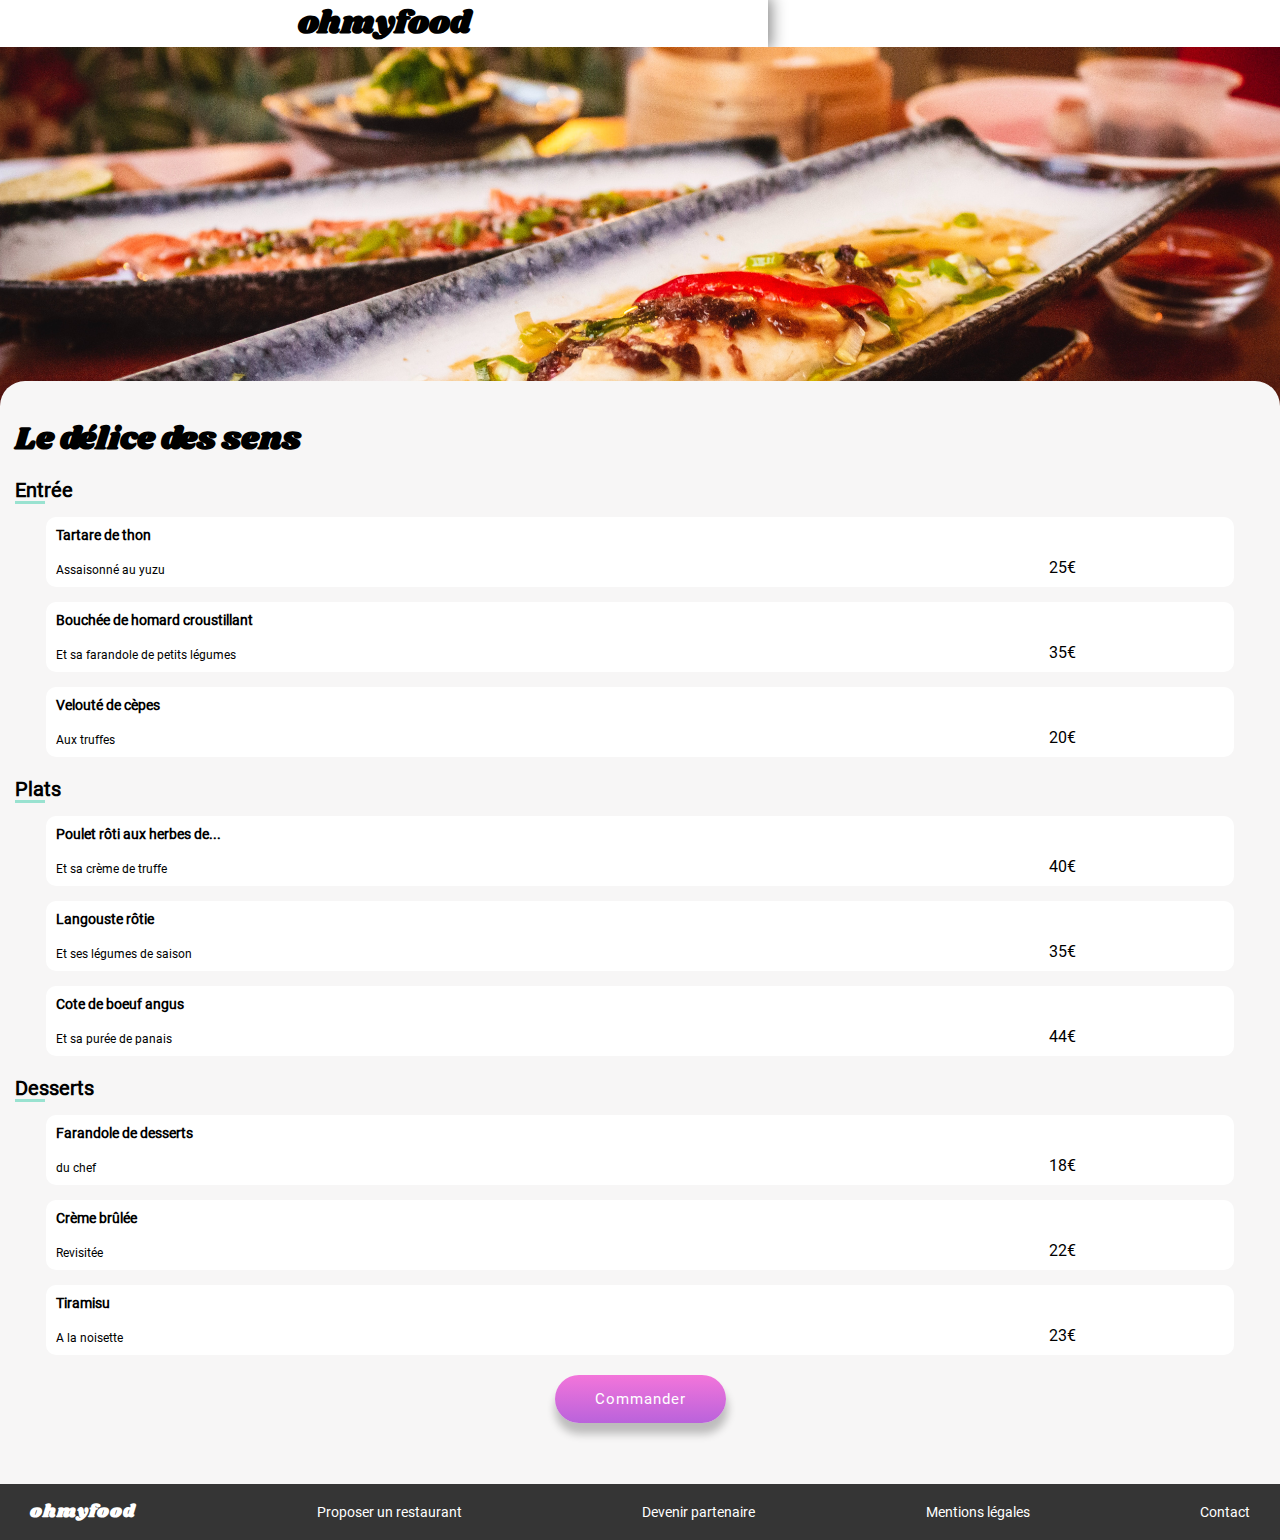
==== PagesHTML/déliceDesSens.html @ 5826d37b "addition of all menu's pages, but still no responsive, still have to do that, the animation on the i" ====
<!DOCTYPE html>
<html lang="en">

<head>
    <meta charset="UTF-8">
    <meta http-equiv="X-UA-Compatible" content="IE=edge">
    <meta name="viewport" content="width=device-width, initial-scale=1.0">
    <title>Le délice des sens</title>
    <link rel="stylesheet" href="../Public/css/style.css">
    <link rel="stylesheet" href="https://cdnjs.cloudflare.com/ajax/libs/font-awesome/6.1.1/css/all.min.css"
        integrity="sha512-KfkfwYDsLkIlwQp6LFnl8zNdLGxu9YAA1QvwINks4PhcElQSvqcyVLLD9aMhXd13uQjoXtEKNosOWaZqXgel0g=="
        crossorigin="anonymous" referrerpolicy="no-referrer" />
</head>

<body>
    <header>
        <a href="../index.html">
            <i class="fa-solid fa-arrow-left"></i>
            <i id="purple" class="fa-solid fa-arrow-left"></i>
        </a>
        <h1>ohmyfood</h1>
    </header>
    <main>
        <div id="delice" class="img-menu-container"></div>
        <section class="menu">
            <div class="menu-header">
                <h1>Le délice des sens</h1>
                <i class="fa-regular fa-heart"></i>
                <i class="fa-solid fa-heart"></i>
            </div>
            <form action="post">
                <div class="menu-starter">
                    <h2>Entrée</h2>
                    <input type="radio" name="entrée" id="entrée1">
                    <label for="entrée1">
                        <h3>Tartare de thon</h3>
                        <p>Assaisonné au yuzu</p>
                        <div class="menu-starter__check-container">
                            <i class="fa-solid fa-circle-check"></i>
                        </div>
                        <span>25€</span>
                    </label>
                    <input type="radio" name="entrée" id="entrée2">
                    <label for="entrée2">
                        <h3>Bouchée de homard croustillant</h3>
                        <p>Et sa farandole de petits légumes</p>
                        <div class="menu-starter__check-container">
                            <i class="fa-solid fa-circle-check"></i>
                        </div>
                        <span>35€</span>
                    </label>
                    <input type="radio" name="entrée" id="entrée3">
                    <label for="entrée3">
                        <h3>Velouté de cèpes</h3>
                        <p>Aux truffes</p>
                        <div class="menu-starter__check-container">
                            <i class="fa-solid fa-circle-check"></i>
                        </div>
                        <span>20€</span>
                    </label>
                </div>
                <div class="menu-dishes">
                    <h2>Plats</h2>
                    <input type="radio" name="dishes" id="dishes1">
                    <label for="dishes1">
                        <h3>Poulet rôti aux herbes de...</h3>
                        <p>Et sa crème de truffe</p>
                        <div class="menu-dishes__check-container">
                            <i class="fa-solid fa-circle-check"></i>
                        </div>
                        <span>40€</span>
                    </label>
                    <input type="radio" name="dishes" id="dishes2">
                    <label for="dishes2">
                        <h3>Langouste rôtie</h3>
                        <p>Et ses légumes de saison</p>
                        <div class="menu-dishes__check-container">
                            <i class="fa-solid fa-circle-check"></i>
                        </div>
                        <span>35€</span>
                    </label>
                    <input type="radio" name="dishes" id="dishes3">
                    <label for="dishes3">
                        <h3>Cote de boeuf angus</h3>
                        <p>Et sa purée de panais</p>
                        <div class="menu-dishes__check-container">
                            <i class="fa-solid fa-circle-check"></i>
                        </div>
                        <span>44€</span>
                    </label>
                </div>
                <div class="menu-desserts">
                    <h2>Desserts</h2>
                    <input type="radio" name="desserts" id="desserts1">
                    <label for="desserts1">
                        <h3>Farandole de desserts</h3>
                        <p>du chef</p>
                        <div class="menu-desserts__check-container">
                            <i class="fa-solid fa-circle-check"></i>
                        </div>
                        <span>18€</span>
                    </label>
                    <input type="radio" name="desserts" id="desserts2">
                    <label for="desserts2">
                        <h3>Crème brûlée</h3>
                        <p>Revisitée</p>
                        <div class="menu-desserts__check-container">
                            <i class="fa-solid fa-circle-check"></i>
                        </div>
                        <span>22€</span>
                    </label>
                    <input type="radio" name="desserts" id="desserts3">
                    <label for="desserts3">
                        <h3>Tiramisu</h3>
                        <p>A la noisette</p>
                        <div class="menu-desserts__check-container">
                            <i class="fa-solid fa-circle-check"></i>
                        </div>
                        <span>23€</span>
                    </label>
                </div>
                <button class="btn" disabled>Commander</button>
            </form>
        </section>
        <div class="fake-padding-bottom"></div>
    </main>
    <footer>
        <h4>ohmyfood</h4>
        <a href="#" class="footer-link">
            <i class="fa-solid fa-utensils"></i>
            <p>Proposer un restaurant</p>
        </a>
        <a href="#" class="footer-link">
            <i class="fa-solid fa-handshake-angle"></i>
            <p>Devenir partenaire</p>
        </a>
        <a href="#">Mentions légales</a>
        <a href="#">Contact</a>
    </footer>
</body>

</html>
---- Public/css/style.css ----
@font-face {
  font-family: "fonts-header";
  src: url(../../assets/fonts/Shrikhand-Regular.ttf);
}
@font-face {
  font-family: "main-fonts";
  src: url(../../assets/fonts/Roboto-Regular.ttf);
}
/*COLORS*/
/**********************Text Colors*************************/
/*******************Background Shades**********************/
/*******************Graphic Identity***********************/
/*TOOLS*/
/***********************Gradients**************************/
/***********************Shadows****************************/
* {
  margin: 0;
  padding: 0;
  box-sizing: border-box;
  font-family: "main-fonts";
  text-align: center;
}
*::selection {
  background-color: #9356dc;
  color: white;
}

h1 {
  font-family: "fonts-header";
}

i {
  color: rgb(53, 53, 53);
  transition: 0.3s;
}

a {
  text-decoration: none;
  color: black;
}

img {
  width: 100%;
  height: 100%;
  object-fit: cover;
}

/*COLORS*/
/**********************Text Colors*************************/
/*******************Background Shades**********************/
/*******************Graphic Identity***********************/
/*TOOLS*/
/***********************Gradients**************************/
/***********************Shadows****************************/
@keyframes btnHoverEffect {
  0%, 5% {
    transform: translateY(0);
    box-shadow: 1px 10px 9px 1px rgba(0, 0, 0, 0.24);
    -webkit-box-shadow: 1px 10px 9px 1px rgba(0, 0, 0, 0.24);
    -moz-box-shadow: 1px 10px 9px 1px rgba(0, 0, 0, 0.24);
  }
  100% {
    transform: translateY(-5%) scaleX(1.05);
    box-shadow: 0px 15px 15px 1px rgba(0, 0, 0, 0.2);
    -webkit-box-shadow: 0px 15px 15px 1px rgba(0, 0, 0, 0.2);
    -moz-box-shadow: 0px 15px 15px 1px rgba(0, 0, 0, 0.2);
  }
}
@keyframes btnActiveEffect {
  0% {
    transform: rotate(0);
  }
  10% {
    transform: rotate(15deg);
  }
  100% {
    transform: translate(-20px, -50px) rotate(110deg);
  }
}
@keyframes btnActiveScale {
  0% {
    transform: scaleX(1);
  }
  25% {
    transform: scaleX(0.85);
  }
  75% {
    transform: scaleX(1.15);
  }
  100% {
    transform: scaleX(1.1);
  }
}
/*COLORS*/
/**********************Text Colors*************************/
/*******************Background Shades**********************/
/*******************Graphic Identity***********************/
/*TOOLS*/
/***********************Gradients**************************/
/***********************Shadows****************************/
.btn {
  position: relative;
  overflow: hidden;
  padding: 20px;
  border-radius: 65px;
  border: none;
  color: white;
  background: transparent;
  font-size: 15px;
  letter-spacing: 1px;
  box-shadow: 1px 10px 9px 1px rgba(0, 0, 0, 0.24);
  -webkit-box-shadow: 1px 10px 9px 1px rgba(0, 0, 0, 0.24);
  -moz-box-shadow: 1px 10px 9px 1px rgba(0, 0, 0, 0.24);
  z-index: 3;
}
.btn::after {
  content: "";
  position: absolute;
  height: 600px;
  width: 700px;
  background: rgb(227, 56, 134);
  background: linear-gradient(0deg, rgb(227, 56, 134) 12%, rgb(147, 86, 220) 60%, rgb(255, 121, 218) 75%);
  top: -160px;
  z-index: -1;
  left: -50px;
}
@media screen and (max-width: 1024px) {
  .btn::after {
    height: 300px;
    width: 300px;
    top: -70px;
  }
}
.btn:not(:active):hover {
  animation: btnHoverEffect 0.5s infinite cubic-bezier(1, 0.14, 0.43, 0.83) alternate;
}
.btn:active {
  animation: btnActiveScale 0.6s ease-in-out forwards;
}
.btn:active::after {
  animation: btnActiveEffect 0.5s ease-in-out forwards;
}

.restaurants {
  padding: 10px;
  background-color: #f7f6f6;
  z-index: 1;
  box-shadow: -2px 1px 6px 0px rgba(0, 0, 0, 0.49);
  -webkit-box-shadow: -2px 1px 6px 0px rgba(0, 0, 0, 0.49);
  -moz-box-shadow: -2px 1px 6px 0px rgba(0, 0, 0, 0.49);
}
@media screen and (min-width: 1024px) {
  .restaurants {
    padding: 10px 10px;
    height: 60vh;
  }
}
.restaurants h2 {
  text-align: left;
  margin-bottom: 15px;
}
@media screen and (min-width: 1024px) {
  .restaurants__cards-display {
    display: flex;
    flex-direction: row;
    justify-content: space-between;
  }
}
@media screen and (max-width: 1024px) {
  .restaurants__cards-display {
    display: flex;
    flex-direction: row;
    flex-wrap: wrap;
    justify-content: space-around;
    margin: 20px 0;
  }
}
@media screen and (max-width: 768px) {
  .restaurants__cards-display {
    display: flex;
    flex-direction: column;
    align-items: center;
    margin: 20px 0;
    flex-wrap: nowrap;
  }
}
.restaurants__card {
  background-color: white;
  border-radius: 15px;
  margin-bottom: 25px;
  transition: 0.3s ease-in-out;
}
@media screen and (min-width: 1024px) {
  .restaurants__card {
    display: block;
    position: relative;
    height: 45vh;
    width: 22%;
  }
}
@media screen and (max-width: 1024px) {
  .restaurants__card {
    width: 45%;
    height: 200px;
  }
}
@media screen and (max-width: 768px) {
  .restaurants__card {
    width: 90%;
    display: flex;
    flex-direction: column;
    align-items: center;
  }
}
.restaurants__card:hover {
  transform: scale(1.1);
}
.restaurants__card__img-container {
  position: relative;
  width: 100%;
  height: 70%;
}
.restaurants__card__img-container p {
  position: absolute;
  right: 10px;
  top: 10px;
  padding: 5px 10px;
  border-radius: 3px;
  font-size: 12px;
  font-weight: 600;
  background-color: #99e2d0;
  color: #278870;
}
.restaurants__card__img-container img {
  border-radius: 15px 15px 0 0;
}
.restaurants__card__grid-container {
  width: 100%;
  height: 20%;
  padding-left: 5%;
  display: grid;
  grid-template-columns: 70% 30%;
  grid-template-rows: 1fr 1fr;
  grid-template-areas: "sh hc" "sp hc";
}
.restaurants__card__grid-container h3 {
  grid-area: sh;
  text-align: left;
  font-size: 17px;
  font-weight: 900;
  margin: 10px 0 5px;
}
.restaurants__card__grid-container p {
  grid-area: sp;
  text-align: left;
  font-size: 12px;
}
.restaurants__card__grid-container--heart-animation {
  grid-area: hc;
  position: relative;
  display: flex;
  justify-content: center;
  align-items: center;
}
.restaurants__card__grid-container--heart-animation i:first-child {
  position: absolute;
  font-size: 30px;
}
.restaurants__card__grid-container--heart-animation i:last-child {
  position: absolute;
  font-size: 30px;
  color: #9356dc;
  opacity: 0;
  transform-origin: bottom;
}
.restaurants__card__grid-container--heart-animation i:last-child:hover {
  opacity: 1;
}

.fake-padding-bottom {
  height: 26px;
  width: 100%;
  position: absolute;
  background-color: #f7f6f6;
  transform: translateY(-26px);
}

footer {
  width: 100%;
  display: flex;
  padding: 20px;
  background-color: rgb(53, 53, 53);
}
@media screen and (min-width: 1024px) {
  footer {
    justify-content: space-between;
    align-items: center;
    padding: 10px 30px;
  }
}
@media screen and (max-width: 1024px) {
  footer {
    flex-direction: column;
    align-items: start;
    gap: 10px;
    height: 130px;
    position: relative;
  }
}
@media screen and (max-width: 678px) {
  footer {
    gap: 5px;
    height: unset;
    position: relative;
  }
}
footer a {
  color: white;
  font-size: 14px;
  position: relative;
  transition: 0.4s ease-in-out;
}
footer a:nth-child(3) i {
  font-size: 9px;
}
@media screen and (min-width: 768px) and (max-width: 1024px) {
  footer a:nth-child(4) {
    position: absolute;
    bottom: 46px;
    left: 50%;
  }
  footer a:nth-child(5) {
    position: absolute;
    bottom: 20px;
    left: 50%;
  }
}
@media screen and (min-width: 1024px) {
  footer a:hover {
    transform: translateX(-15px);
  }
}
@media screen and (max-width: 1024px) {
  footer a:hover {
    transform: translateX(15px);
  }
}
footer a:hover::before {
  opacity: 1;
}
footer a:hover::after {
  transform: scaleX(1);
}
footer a::before {
  content: "";
  position: absolute;
  width: 10px;
  height: 10px;
  border-radius: 10px;
  background-color: white;
  left: -15px;
  top: 2.5px;
  opacity: 0;
  transform-origin: bottom;
  transition: 0.4s ease-in-out;
}
footer a::after {
  content: "";
  position: absolute;
  height: 2px;
  background-color: white;
  width: 100%;
  bottom: 0px;
  left: 0;
  transform: scaleX(0);
  transform-origin: left;
  transition: 0.4s ease-in-out;
}
@media screen and (max-width: 1024px) {
  footer a::after {
    bottom: -1px;
  }
}
footer i {
  color: white;
  font-size: 12px;
  transform: translateY(2px);
  margin-right: 10px;
}
footer p {
  font-size: 14px;
  white-space: nowrap;
}

h4 {
  font-family: "fonts-header";
  color: white;
  margin: 5px 0;
  font-size: 18px;
  letter-spacing: 1px;
}

.footer-link {
  display: flex;
}

header {
  box-shadow: 0px 0px 15px 3px rgba(0, 0, 0, 0.49);
  -webkit-box-shadow: 0px 0px 15px 3px rgba(0, 0, 0, 0.49);
  -moz-box-shadow: 0px 0px 15px 3px rgba(0, 0, 0, 0.49);
  width: 60%;
  top: 0;
  left: 0;
}
@media screen and (min-width: 1024px) {
  header i {
    top: 25px;
  }
}
@media screen and (max-width: 1024px) {
  header {
    width: 100%;
  }
}
@media screen and (max-width: 768px) {
  header {
    padding-top: 20px;
  }
}
header i {
  position: absolute;
  top: 35px;
  left: 15px;
  font-size: 20px;
}
@media screen and (min-width: 1024px) {
  header i {
    top: 18px;
  }
}
header i:nth-child(1):hover {
  opacity: 0;
}
header i:nth-child(1):hover + #purple {
  opacity: 1;
}

#purple {
  color: #9356dc;
  opacity: 0;
  z-index: -1;
}

.restaurants-search {
  width: 100%;
  display: flex;
  flex-direction: column;
  align-items: center;
}
.restaurants-search__location-info {
  display: flex;
  background-color: #edecec;
  color: rgb(53, 53, 53);
  font-size: 15px;
  font-weight: 700;
  padding: 20px;
  justify-content: center;
  z-index: -3;
}
@media screen and (min-width: 1024px) {
  .restaurants-search__location-info {
    width: 40%;
    position: absolute;
    top: 0;
    right: 0;
  }
}
@media screen and (max-width: 1024px) {
  .restaurants-search__location-info {
    width: 100%;
  }
}
.restaurants-search__location-info i {
  font-size: 15px;
  margin-right: 18px;
}
.restaurants-search__button-bloc {
  background-color: #f7f6f6;
  width: 100%;
  padding: 10px 20px;
  box-shadow: -2px 1px 6px 0px rgba(0, 0, 0, 0.49);
  -webkit-box-shadow: -2px 1px 6px 0px rgba(0, 0, 0, 0.49);
  -moz-box-shadow: -2px 1px 6px 0px rgba(0, 0, 0, 0.49);
  z-index: 1;
  display: grid;
  grid-template-columns: 75% 25%;
  grid-template-rows: 1fr 1fr;
  grid-template-areas: "hdr btn" "txt btn";
}
@media screen and (max-width: 1024px) {
  .restaurants-search__button-bloc {
    padding: 20px;
    gap: 20px;
    padding-bottom: 55px;
    display: flex;
    flex-direction: column;
    align-items: center;
  }
}
@media screen and (min-width: 1024px) {
  .restaurants-search__button-bloc {
    height: 110px;
    padding: 30px 25px;
  }
  .restaurants-search__button-bloc p:nth-child(2) {
    grid-area: txt;
    position: absolute;
    left: 15px;
    transform: translateY(40px);
  }
}
.restaurants-search strong {
  font-size: 24px;
  font-weight: 900;
}
@media screen and (min-width: 1024px) {
  .restaurants-search strong {
    grid-area: hdr;
    position: absolute;
    left: 15px;
  }
}
.restaurants-search button {
  grid-area: btn;
}

.explanations {
  padding: 40px 30px;
}
@media screen and (min-width: 768px) {
  .explanations {
    padding: 10px 30px 20px;
    display: grid;
    grid-template-columns: 1fr 1fr 1fr;
    grid-template-rows: 1fr 1fr;
    grid-template-areas: "hdr hdr hdr" "bt1 bt2 bt3";
    gap: 0 40px;
  }
}
@media screen and (max-width: 768px) {
  .explanations {
    display: flex;
    flex-direction: column;
    align-items: center;
    gap: 20px;
    padding: 50px 20px;
  }
}
@media screen and (min-width: 768px) {
  .explanations h2 {
    grid-area: hdr;
  }
}
@media screen and (max-width: 768px) {
  .explanations h2 {
    align-self: start;
  }
}
.explanations__step {
  display: flex;
  padding: 20px;
  background-color: #f7f6f6;
  border-radius: 45px;
  box-shadow: 1px 10px 9px 1px rgba(0, 0, 0, 0.24);
  transition: 0.3s;
}
@media screen and (min-width: 768px) {
  .explanations__step:nth-child(2) {
    grid-area: bt1;
  }
  .explanations__step:nth-child(3) {
    grid-area: bt2;
  }
  .explanations__step:nth-child(4) {
    grid-area: bt3;
  }
}
@media screen and (max-width: 768px) {
  .explanations__step {
    width: 75%;
    justify-content: center;
  }
}
.explanations__step:hover {
  background-color: #f5edff;
}
.explanations__step-number {
  position: absolute;
  width: 20px;
  height: 20px;
  border-radius: 100%;
  background-color: #9356dc;
  color: white;
}
@media screen and (min-width: 768px) {
  .explanations__step-number {
    transform: translateX(-30px);
  }
}
@media screen and (max-width: 768px) {
  .explanations__step-number {
    left: 13.5%;
  }
}
.explanations__step i {
  margin-right: 10px;
  font-size: 15px;
}
.explanations__step:hover i {
  color: #9356dc;
}

.img-menu-container {
  width: 100%;
  min-height: 40vh;
}

#paletteGout {
  background: url("../../assets/images/jay-wennington-N_Y88TWmGwA-unsplash.jpg") center/cover;
}

#noteEnchantee {
  background: url("../../assets/images/stil-u2Lp8tXIcjw-unsplash.jpg") center/cover;
}

#francaise {
  background: url("../../assets/images/toa-heftiba-DQKerTsQwi0-unsplash.jpg") center/cover;
}

#delice {
  background: url("../../assets/images/louis-hansel-shotsoflouis-qNBGVyOCY8Q-unsplash.jpg") center/cover;
}

.menu {
  background-color: #f7f6f6;
  padding: 35px 15px;
  border-radius: 25px 25px 0 0;
  position: relative;
  top: -26px;
}
.menu-header {
  position: relative;
  display: flex;
  margin-bottom: 15px;
}
.menu-header i {
  font-size: 22px;
  position: absolute;
  right: 15px;
  transform: translateY(5px);
}
.menu-header i:nth-child(2) {
  z-index: 2;
}
.menu-header i:nth-child(2):hover {
  opacity: 0;
}
.menu-header i:nth-child(2):hover + i {
  opacity: 1;
}
.menu-header i:nth-child(3) {
  color: #9356dc;
  opacity: 0;
}
.menu h2 {
  align-self: flex-start;
  font-size: 20px;
  position: relative;
}
.menu h2::after {
  content: "";
  width: 30px;
  height: 3px;
  background-color: #99e2d0;
  position: absolute;
  bottom: -2px;
  left: 0;
}
.menu input[type=radio] {
  display: none;
}
.menu input[type=radio]:checked + label span {
  transform: translateX(-70px);
}
.menu input[type=radio]:checked + label .menu-starter__check-container,
.menu input[type=radio]:checked + label .menu-dishes__check-container,
.menu input[type=radio]:checked + label .menu-desserts__check-container {
  transform: scaleX(1);
  opacity: 1;
}
.menu input[type=radio]:checked + label .menu-starter__check-container i,
.menu input[type=radio]:checked + label .menu-dishes__check-container i,
.menu input[type=radio]:checked + label .menu-desserts__check-container i {
  transform: rotate(-720deg);
}
.menu label {
  cursor: pointer;
  position: relative;
  height: 70px;
  width: 95%;
  background-color: white;
  padding: 10px;
  border-radius: 10px;
  display: grid;
  grid-template-columns: 85% 15%;
  grid-template-rows: 1fr 1fr;
  grid-template-areas: "hdr prc" "txt prc";
}
.menu label:hover span {
  transform: translateX(-70px);
}
.menu label:hover .menu-starter__check-container,
.menu label:hover .menu-dishes__check-container,
.menu label:hover .menu-desserts__check-container {
  transform: scaleX(1);
  opacity: 1;
}
.menu label:hover .menu-starter__check-container i,
.menu label:hover .menu-dishes__check-container i,
.menu label:hover .menu-desserts__check-container i {
  transform: rotate(-360deg);
}
.menu label h3 {
  text-align: left;
  font-size: 14px;
  grid-area: hdr;
}
.menu label p {
  text-align: left;
  font-size: 12px;
  grid-area: txt;
  position: absolute;
  bottom: 0;
}
.menu label i {
  font-size: 30px;
  color: white;
  padding: 20px;
}
.menu label span {
  grid-area: prc;
  position: absolute;
  bottom: 0;
  transition: 0.3s ease-in-out;
}
.menu-starter {
  display: flex;
  flex-direction: column;
  align-items: center;
  gap: 15px;
  margin-bottom: 20px;
}
.menu-starter__check-container {
  position: absolute;
  right: 0;
  height: 70px;
  width: 70px;
  border-radius: 0 10px 10px 0;
  background-color: #99e2d0;
  transform: scaleX(0);
  transform-origin: right;
  transition: 0.4s ease-in-out;
}
.menu-dishes {
  display: flex;
  flex-direction: column;
  align-items: center;
  gap: 15px;
  margin-bottom: 20px;
}
.menu-dishes__check-container {
  position: absolute;
  right: 0;
  height: 70px;
  width: 70px;
  border-radius: 0 10px 10px 0;
  background-color: #99e2d0;
  transform: scaleX(0);
  transform-origin: right;
  transition: 0.4s ease-in-out;
}
.menu-desserts {
  display: flex;
  flex-direction: column;
  align-items: center;
  gap: 15px;
  margin-bottom: 20px;
}
.menu-desserts__check-container {
  position: absolute;
  right: 0;
  height: 70px;
  width: 70px;
  border-radius: 0 10px 10px 0;
  background-color: #99e2d0;
  transform: scaleX(0);
  transform-origin: right;
  transition: 0.4s ease-in-out;
}
.menu button {
  padding: 15px 40px;
}

/*# sourceMappingURL=style.css.map */
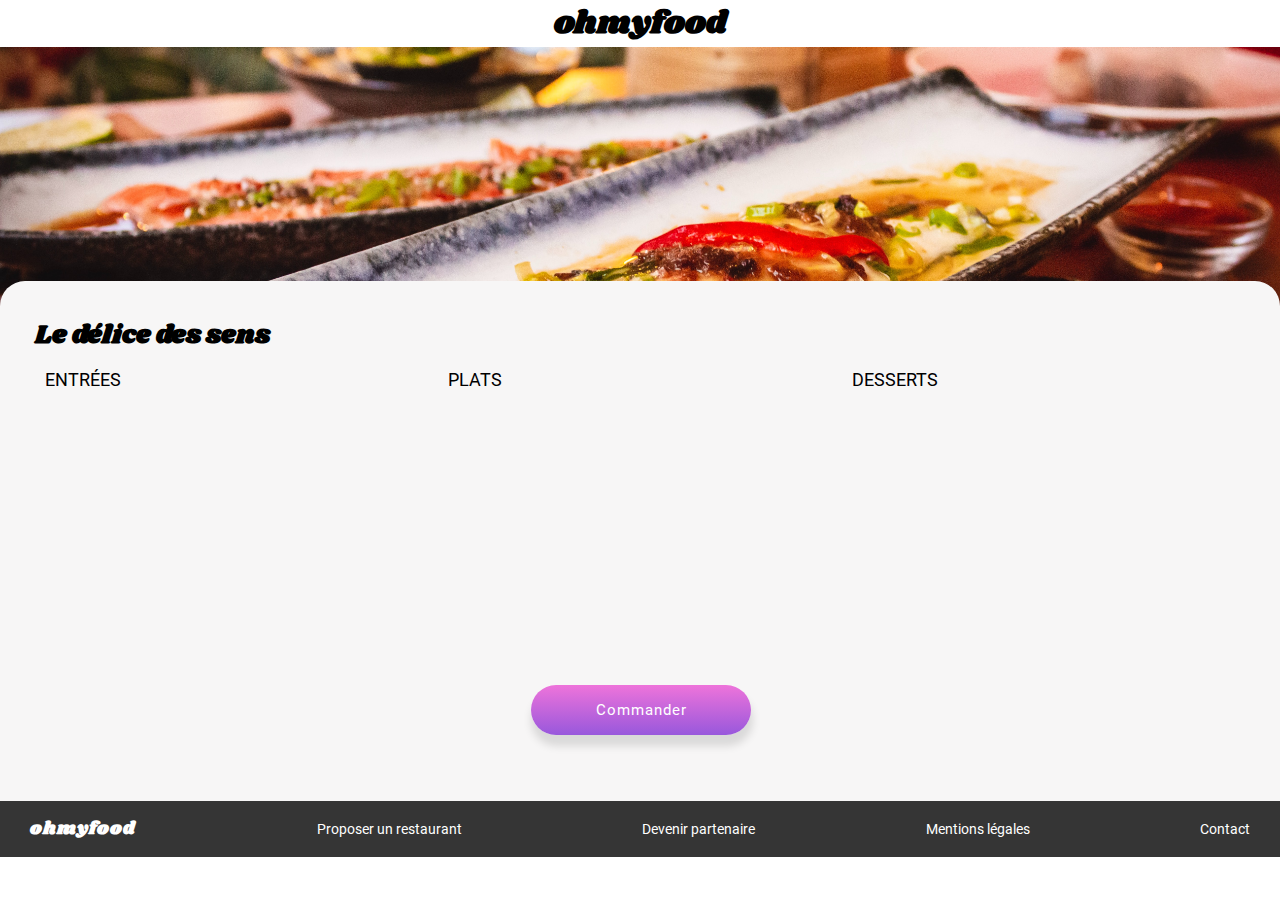
==== commit 0f25354e: "improved the desktop version but still not trully convincing, addition of a second animation and fix" ====
--- a/PagesHTML/déliceDesSens.html
+++ b/PagesHTML/déliceDesSens.html
@@ -30,94 +30,94 @@
             </div>
             <form action="post">
                 <div class="menu-starter">
-                    <h2>Entrée</h2>
+                    <h2>Entrées</h2>
                     <input type="radio" name="entrée" id="entrée1">
-                    <label for="entrée1">
-                        <h3>Tartare de thon</h3>
+                    <div>
+                        <label for="entrée1">Tartare de thon</label>
                         <p>Assaisonné au yuzu</p>
                         <div class="menu-starter__check-container">
                             <i class="fa-solid fa-circle-check"></i>
                         </div>
                         <span>25€</span>
-                    </label>
+                    </div>
                     <input type="radio" name="entrée" id="entrée2">
-                    <label for="entrée2">
-                        <h3>Bouchée de homard croustillant</h3>
+                    <div>
+                        <label for="entrée2">Bouchée de homard croustillant</label>
                         <p>Et sa farandole de petits légumes</p>
                         <div class="menu-starter__check-container">
                             <i class="fa-solid fa-circle-check"></i>
                         </div>
                         <span>35€</span>
-                    </label>
+                    </div>
                     <input type="radio" name="entrée" id="entrée3">
-                    <label for="entrée3">
-                        <h3>Velouté de cèpes</h3>
+                    <div>
+                        <label for="entrée3">Velouté de cèpes</label>
                         <p>Aux truffes</p>
                         <div class="menu-starter__check-container">
                             <i class="fa-solid fa-circle-check"></i>
                         </div>
                         <span>20€</span>
-                    </label>
+                    </div>
                 </div>
                 <div class="menu-dishes">
                     <h2>Plats</h2>
                     <input type="radio" name="dishes" id="dishes1">
-                    <label for="dishes1">
-                        <h3>Poulet rôti aux herbes de...</h3>
+                    <div>
+                        <label for="dishes1">Poulet rôti aux herbes de...</label>
                         <p>Et sa crème de truffe</p>
                         <div class="menu-dishes__check-container">
                             <i class="fa-solid fa-circle-check"></i>
                         </div>
                         <span>40€</span>
-                    </label>
+                    </div>
                     <input type="radio" name="dishes" id="dishes2">
-                    <label for="dishes2">
-                        <h3>Langouste rôtie</h3>
+                    <div>
+                        <label for="dishes2">Langouste rôtie</label>
                         <p>Et ses légumes de saison</p>
                         <div class="menu-dishes__check-container">
                             <i class="fa-solid fa-circle-check"></i>
                         </div>
                         <span>35€</span>
-                    </label>
+                    </div>
                     <input type="radio" name="dishes" id="dishes3">
-                    <label for="dishes3">
-                        <h3>Cote de boeuf angus</h3>
+                    <div>
+                        <label for="dishes3">Cote de boeuf angus</label>
                         <p>Et sa purée de panais</p>
                         <div class="menu-dishes__check-container">
                             <i class="fa-solid fa-circle-check"></i>
                         </div>
                         <span>44€</span>
-                    </label>
+                    </div>
                 </div>
                 <div class="menu-desserts">
                     <h2>Desserts</h2>
                     <input type="radio" name="desserts" id="desserts1">
-                    <label for="desserts1">
-                        <h3>Farandole de desserts</h3>
+                    <div>
+                        <label for="desserts1">Farandole de desserts</label>
                         <p>du chef</p>
                         <div class="menu-desserts__check-container">
                             <i class="fa-solid fa-circle-check"></i>
                         </div>
                         <span>18€</span>
-                    </label>
+                    </div>
                     <input type="radio" name="desserts" id="desserts2">
-                    <label for="desserts2">
-                        <h3>Crème brûlée</h3>
+                    <div>
+                        <label for="desserts2">Crème brûlée</label>
                         <p>Revisitée</p>
                         <div class="menu-desserts__check-container">
                             <i class="fa-solid fa-circle-check"></i>
                         </div>
                         <span>22€</span>
-                    </label>
+                    </div>
                     <input type="radio" name="desserts" id="desserts3">
-                    <label for="desserts3">
-                        <h3>Tiramisu</h3>
+                    <div>
+                        <label for="desserts3">Tiramisu</label>
                         <p>A la noisette</p>
                         <div class="menu-desserts__check-container">
                             <i class="fa-solid fa-circle-check"></i>
                         </div>
                         <span>23€</span>
-                    </label>
+                    </div>
                 </div>
                 <button class="btn" disabled>Commander</button>
             </form>
--- a/Public/css/style.css
+++ b/Public/css/style.css
@@ -13,6 +13,7 @@
 /*TOOLS*/
 /***********************Gradients**************************/
 /***********************Shadows****************************/
+/************************Tools*****************************/
 * {
   margin: 0;
   padding: 0;
@@ -52,15 +53,16 @@
 /*TOOLS*/
 /***********************Gradients**************************/
 /***********************Shadows****************************/
+/************************Tools*****************************/
 @keyframes btnHoverEffect {
-  0%, 5% {
+  0%, 8% {
     transform: translateY(0);
-    box-shadow: 1px 10px 9px 1px rgba(0, 0, 0, 0.24);
-    -webkit-box-shadow: 1px 10px 9px 1px rgba(0, 0, 0, 0.24);
-    -moz-box-shadow: 1px 10px 9px 1px rgba(0, 0, 0, 0.24);
+    box-shadow: 1px 10px 9px 1px rgba(0, 0, 0, 0.12);
+    -webkit-box-shadow: 1px 10px 9px 1px rgba(0, 0, 0, 0.12);
+    -moz-box-shadow: 1px 10px 9px 1px rgba(0, 0, 0, 0.12);
   }
   100% {
-    transform: translateY(-5%) scaleX(1.05);
+    transform: translateY(-8%) scaleX(1.05);
     box-shadow: 0px 15px 15px 1px rgba(0, 0, 0, 0.2);
     -webkit-box-shadow: 0px 15px 15px 1px rgba(0, 0, 0, 0.2);
     -moz-box-shadow: 0px 15px 15px 1px rgba(0, 0, 0, 0.2);
@@ -70,9 +72,6 @@
   0% {
     transform: rotate(0);
   }
-  10% {
-    transform: rotate(15deg);
-  }
   100% {
     transform: translate(-20px, -50px) rotate(110deg);
   }
@@ -81,7 +80,7 @@
   0% {
     transform: scaleX(1);
   }
-  25% {
+  15% {
     transform: scaleX(0.85);
   }
   75% {
@@ -89,6 +88,100 @@
   }
   100% {
     transform: scaleX(1.1);
+  }
+}
+@keyframes mealsAppear {
+  from {
+    transform: translateY(30%);
+    opacity: 0;
+  }
+  to {
+    transform: translateY(0);
+    opacity: 1;
+  }
+}
+@keyframes mealsAppear-desktop {
+  from {
+    transform: translateY(-30%);
+    opacity: 0;
+  }
+  to {
+    transform: translateY(0);
+    opacity: 1;
+  }
+}
+@keyframes titleAfterAnimation {
+  from {
+    transform: scaleX(0) translateX(45px);
+    opacity: 0;
+  }
+  to {
+    transform: scaleX(1) translateX(0);
+    opacity: 1;
+  }
+}
+/***************Loading Animation*****************/
+@keyframes wineLoading {
+  0% {
+    transform: translate(0, 85%);
+  }
+  100% {
+    transform: translate(-2250px, -13%);
+  }
+}
+@keyframes lettersAnimation {
+  0% {
+    opacity: 1;
+  }
+  90% {
+    opacity: 0.1;
+  }
+  100% {
+    opacity: 1;
+  }
+}
+@keyframes underlineAnimation {
+  0% {
+    transform-origin: left;
+    transform: scaleX(0.05);
+  }
+  25% {
+    transform: scaleX(1.05);
+  }
+  50% {
+    transform-origin: right;
+    transform: scaleX(0.05);
+  }
+  75% {
+    transform: scaleX(1.05);
+  }
+  100% {
+    transform-origin: left;
+    transform: scaleX(0.05);
+  }
+}
+@keyframes glassAfterAnimation {
+  0% {
+    transform: scaleX(0);
+  }
+  100% {
+    transform: scaleX(1);
+  }
+}
+@keyframes loadingCircle {
+  0% {
+    transform: rotate(0deg);
+  }
+  100% {
+    transform: rotate(360deg);
+  }
+}
+@keyframes translucidRotate {
+  0% {
+    transform: rotate(45deg);
+  }
+  100% {
+    transform: rotate(405deg);
   }
 }
 /*COLORS*/
@@ -98,7 +191,31 @@
 /*TOOLS*/
 /***********************Gradients**************************/
 /***********************Shadows****************************/
+/************************Tools*****************************/
+.img-menu-container {
+  width: 100%;
+  height: 260px;
+}
+@media screen and (max-width: 768px) {
+  .img-menu-container {
+    height: 190px;
+  }
+}
+.img-menu-container#paletteGout {
+  background: url("../../assets/images/paletteGout.jpg") center/cover;
+}
+.img-menu-container#noteEnchantee {
+  background: url("../../assets/images/noteEnchantee.jpg") center/cover;
+}
+.img-menu-container#francaise {
+  background: url("../../assets/images/francaise.jpg") center/cover;
+}
+.img-menu-container#delice {
+  background: url("../../assets/images/delice.jpg") center/cover;
+}
+
 .btn {
+  cursor: pointer;
   position: relative;
   overflow: hidden;
   padding: 20px;
@@ -108,31 +225,39 @@
   background: transparent;
   font-size: 15px;
   letter-spacing: 1px;
-  box-shadow: 1px 10px 9px 1px rgba(0, 0, 0, 0.24);
-  -webkit-box-shadow: 1px 10px 9px 1px rgba(0, 0, 0, 0.24);
-  -moz-box-shadow: 1px 10px 9px 1px rgba(0, 0, 0, 0.24);
+  box-shadow: 1px 10px 9px 1px rgba(0, 0, 0, 0.12);
+  -webkit-box-shadow: 1px 10px 9px 1px rgba(0, 0, 0, 0.12);
+  -moz-box-shadow: 1px 10px 9px 1px rgba(0, 0, 0, 0.12);
   z-index: 3;
+}
+.btn::before {
+  content: "";
+  position: absolute;
+  z-index: -1;
+  left: -50px;
+  height: 300px;
+  width: 300px;
+  top: -70px;
+  background: #e64e94;
+  background: linear-gradient(0deg, #e64e94 5%, #a16be0 59%, #ff83dd 80%);
+  opacity: 0;
 }
 .btn::after {
   content: "";
   position: absolute;
-  height: 600px;
-  width: 700px;
+  z-index: -2;
+  left: -50px;
+  height: 300px;
+  width: 300px;
+  top: -70px;
   background: rgb(227, 56, 134);
-  background: linear-gradient(0deg, rgb(227, 56, 134) 12%, rgb(147, 86, 220) 60%, rgb(255, 121, 218) 75%);
-  top: -160px;
-  z-index: -1;
-  left: -50px;
-}
-@media screen and (max-width: 1024px) {
-  .btn::after {
-    height: 300px;
-    width: 300px;
-    top: -70px;
-  }
+  background: linear-gradient(0deg, rgb(227, 56, 134) 5%, #9356dc 59%, #ff79da 80%);
 }
 .btn:not(:active):hover {
   animation: btnHoverEffect 0.5s infinite cubic-bezier(1, 0.14, 0.43, 0.83) alternate;
+}
+.btn:not(:active):hover::before {
+  opacity: 1;
 }
 .btn:active {
   animation: btnActiveScale 0.6s ease-in-out forwards;
@@ -144,26 +269,41 @@
 .restaurants {
   padding: 10px;
   background-color: #f7f6f6;
-  z-index: 1;
-  box-shadow: -2px 1px 6px 0px rgba(0, 0, 0, 0.49);
-  -webkit-box-shadow: -2px 1px 6px 0px rgba(0, 0, 0, 0.49);
-  -moz-box-shadow: -2px 1px 6px 0px rgba(0, 0, 0, 0.49);
-}
-@media screen and (min-width: 1024px) {
+  z-index: 10;
+}
+@media screen and (min-width: 1025px) {
   .restaurants {
-    padding: 10px 10px;
-    height: 60vh;
+    position: absolute;
+    top: 210px;
+    right: 0;
+    padding: 30px 70px;
+    height: 600px;
+    width: 70%;
+    box-shadow: -2px 1px 6px 0px rgba(0, 0, 0, 0.49);
+    -webkit-box-shadow: -2px 1px 6px 0px rgba(0, 0, 0, 0.49);
+    -moz-box-shadow: -2px 1px 6px 0px rgba(0, 0, 0, 0.49);
   }
 }
 .restaurants h2 {
   text-align: left;
   margin-bottom: 15px;
 }
-@media screen and (min-width: 1024px) {
+@media screen and (min-width: 1025px) {
+  .restaurants h2 {
+    margin-bottom: 35px;
+  }
+}
+@media screen and (max-width: 767px) {
+  .restaurants h2 {
+    margin-left: 10px;
+  }
+}
+@media screen and (min-width: 1025px) {
   .restaurants__cards-display {
     display: flex;
     flex-direction: row;
-    justify-content: space-between;
+    justify-content: space-evenly;
+    flex-wrap: wrap;
   }
 }
 @media screen and (max-width: 1024px) {
@@ -175,7 +315,7 @@
     margin: 20px 0;
   }
 }
-@media screen and (max-width: 768px) {
+@media screen and (max-width: 767px) {
   .restaurants__cards-display {
     display: flex;
     flex-direction: column;
@@ -188,28 +328,62 @@
   background-color: white;
   border-radius: 15px;
   margin-bottom: 25px;
+  transform: translateX(-30%);
+  opacity: 0;
   transition: 0.3s ease-in-out;
 }
-@media screen and (min-width: 1024px) {
+@media screen and (min-width: 1025px) {
   .restaurants__card {
     display: block;
     position: relative;
-    height: 45vh;
-    width: 22%;
+    height: 220px;
+    width: 40%;
   }
 }
 @media screen and (max-width: 1024px) {
   .restaurants__card {
     width: 45%;
-    height: 200px;
-  }
-}
-@media screen and (max-width: 768px) {
+    height: 220px;
+  }
+}
+@media screen and (max-width: 767px) {
   .restaurants__card {
-    width: 90%;
+    width: calc(100% - 20px);
     display: flex;
     flex-direction: column;
     align-items: center;
+  }
+}
+.restaurants__card:nth-child(1) {
+  animation: mealsAppear-desktop 0.4s 0.1s ease-in-out forwards;
+}
+@media screen and (max-width: 767px) {
+  .restaurants__card:nth-child(1) {
+    animation: mealsAppear 0.4s 0.1s ease-in-out forwards;
+  }
+}
+.restaurants__card:nth-child(2) {
+  animation: mealsAppear-desktop 0.4s 0.3s ease-in-out forwards;
+}
+@media screen and (max-width: 767px) {
+  .restaurants__card:nth-child(2) {
+    animation: mealsAppear 0.4s 0.3s ease-in-out forwards;
+  }
+}
+.restaurants__card:nth-child(3) {
+  animation: mealsAppear-desktop 0.4s 0.5s ease-in-out forwards;
+}
+@media screen and (max-width: 767px) {
+  .restaurants__card:nth-child(3) {
+    animation: mealsAppear 0.4s 0.5s ease-in-out forwards;
+  }
+}
+.restaurants__card:nth-child(4) {
+  animation: mealsAppear-desktop 0.4s 0.7s ease-in-out forwards;
+}
+@media screen and (max-width: 767px) {
+  .restaurants__card:nth-child(4) {
+    animation: mealsAppear 0.4s 0.7s ease-in-out forwards;
   }
 }
 .restaurants__card:hover {
@@ -291,11 +465,12 @@
   padding: 20px;
   background-color: rgb(53, 53, 53);
 }
-@media screen and (min-width: 1024px) {
+@media screen and (min-width: 1025px) {
   footer {
     justify-content: space-between;
     align-items: center;
     padding: 10px 30px;
+    position: relative;
   }
 }
 @media screen and (max-width: 1024px) {
@@ -307,11 +482,12 @@
     position: relative;
   }
 }
-@media screen and (max-width: 678px) {
+@media screen and (max-width: 677px) {
   footer {
     gap: 5px;
     height: unset;
     position: relative;
+    padding: 20px 20px 35px;
   }
 }
 footer a {
@@ -335,7 +511,7 @@
     left: 50%;
   }
 }
-@media screen and (min-width: 1024px) {
+@media screen and (min-width: 1025px) {
   footer a:hover {
     transform: translateX(-15px);
   }
@@ -346,7 +522,7 @@
   }
 }
 footer a:hover::before {
-  opacity: 1;
+  transform: scaleY(1);
 }
 footer a:hover::after {
   transform: scaleX(1);
@@ -354,15 +530,14 @@
 footer a::before {
   content: "";
   position: absolute;
-  width: 10px;
-  height: 10px;
-  border-radius: 10px;
-  background-color: white;
-  left: -15px;
-  top: 2.5px;
-  opacity: 0;
-  transform-origin: bottom;
-  transition: 0.4s ease-in-out;
+  width: 3px;
+  height: 15px;
+  background-color: #99e2d0;
+  left: -20px;
+  top: 0px;
+  transform: scaleY(0);
+  transform-origin: top;
+  transition: 0.2s ease-in-out;
 }
 footer a::after {
   content: "";
@@ -404,51 +579,57 @@
   display: flex;
 }
 
+@media screen and (min-width: 1025px) {
+  #home-header {
+    width: 50%;
+  }
+}
+
 header {
   box-shadow: 0px 0px 15px 3px rgba(0, 0, 0, 0.49);
   -webkit-box-shadow: 0px 0px 15px 3px rgba(0, 0, 0, 0.49);
   -moz-box-shadow: 0px 0px 15px 3px rgba(0, 0, 0, 0.49);
-  width: 60%;
+  background-color: white;
+  width: 100%;
   top: 0;
   left: 0;
 }
-@media screen and (min-width: 1024px) {
-  header i {
-    top: 25px;
-  }
-}
-@media screen and (max-width: 1024px) {
-  header {
-    width: 100%;
-  }
-}
-@media screen and (max-width: 768px) {
+@media screen and (max-width: 767px) {
   header {
     padding-top: 20px;
-  }
-}
-header i {
+    padding-bottom: 5px;
+  }
+}
+header a:hover i:nth-child(1) {
+  transform: translateY(10px);
+  opacity: 0;
+}
+header a:hover i:nth-child(1) + #purple {
+  opacity: 1;
+  transform: translateY(0);
+}
+header a:active #purple {
+  transform: translateY(0) scale(1.2);
+}
+header a i {
   position: absolute;
   top: 35px;
   left: 15px;
   font-size: 20px;
-}
-@media screen and (min-width: 1024px) {
-  header i {
-    top: 18px;
-  }
-}
-header i:nth-child(1):hover {
-  opacity: 0;
-}
-header i:nth-child(1):hover + #purple {
-  opacity: 1;
+  transition: 0.3s;
+}
+@media screen and (min-width: 768px) {
+  header a i {
+    top: 13.5px;
+  }
 }
 
 #purple {
   color: #9356dc;
   opacity: 0;
-  z-index: -1;
+  transform: translateY(-15px);
+  transition: 0.4s ease-in-out;
+  z-index: 0;
 }
 
 .restaurants-search {
@@ -457,27 +638,37 @@
   flex-direction: column;
   align-items: center;
 }
+@media screen and (min-width: 1025px) {
+  .restaurants-search {
+    height: 763px;
+    top: 250px;
+  }
+}
 .restaurants-search__location-info {
   display: flex;
+  justify-content: center;
   background-color: #edecec;
   color: rgb(53, 53, 53);
   font-size: 15px;
   font-weight: 700;
-  padding: 20px;
-  justify-content: center;
   z-index: -3;
 }
-@media screen and (min-width: 1024px) {
+@media screen and (min-width: 1025px) {
   .restaurants-search__location-info {
-    width: 40%;
+    padding: 14.5px 20px;
+    width: 50%;
     position: absolute;
     top: 0;
     right: 0;
+    box-shadow: -2px 1px 6px 0px rgba(0, 0, 0, 0.49);
+    -webkit-box-shadow: -2px 1px 6px 0px rgba(0, 0, 0, 0.49);
+    -moz-box-shadow: -2px 1px 6px 0px rgba(0, 0, 0, 0.49);
   }
 }
 @media screen and (max-width: 1024px) {
   .restaurants-search__location-info {
     width: 100%;
+    padding: 20px;
   }
 }
 .restaurants-search__location-info i {
@@ -486,60 +677,56 @@
 }
 .restaurants-search__button-bloc {
   background-color: #f7f6f6;
-  width: 100%;
-  padding: 10px 20px;
-  box-shadow: -2px 1px 6px 0px rgba(0, 0, 0, 0.49);
-  -webkit-box-shadow: -2px 1px 6px 0px rgba(0, 0, 0, 0.49);
-  -moz-box-shadow: -2px 1px 6px 0px rgba(0, 0, 0, 0.49);
   z-index: 1;
-  display: grid;
-  grid-template-columns: 75% 25%;
-  grid-template-rows: 1fr 1fr;
-  grid-template-areas: "hdr btn" "txt btn";
+  display: flex;
+  flex-direction: column;
+  align-items: center;
+  gap: 20px;
+}
+@media screen and (min-width: 1025px) {
+  .restaurants-search__button-bloc {
+    padding: 150px 65px 30px;
+    position: absolute;
+    left: 0;
+    top: 210px;
+    height: 600px;
+    width: 30%;
+    gap: 35px;
+  }
 }
 @media screen and (max-width: 1024px) {
   .restaurants-search__button-bloc {
+    width: 100%;
     padding: 20px;
-    gap: 20px;
     padding-bottom: 55px;
-    display: flex;
-    flex-direction: column;
-    align-items: center;
-  }
-}
-@media screen and (min-width: 1024px) {
-  .restaurants-search__button-bloc {
-    height: 110px;
-    padding: 30px 25px;
-  }
-  .restaurants-search__button-bloc p:nth-child(2) {
-    grid-area: txt;
+  }
+}
+.restaurants-search strong {
+  font-size: 22px;
+  font-weight: 900;
+}
+@media screen and (min-width: 1025px) {
+  .restaurants-search strong {
+    font-size: 26px;
+  }
+}
+.restaurants-search button {
+  margin-top: 20px;
+}
+
+.explanations {
+  gap: 20px;
+  display: flex;
+  flex-direction: column;
+  align-items: center;
+}
+@media screen and (min-width: 1025px) {
+  .explanations {
+    padding: 15px 70px 35px;
     position: absolute;
-    left: 15px;
-    transform: translateY(40px);
-  }
-}
-.restaurants-search strong {
-  font-size: 24px;
-  font-weight: 900;
-}
-@media screen and (min-width: 1024px) {
-  .restaurants-search strong {
-    grid-area: hdr;
-    position: absolute;
-    left: 15px;
-  }
-}
-.restaurants-search button {
-  grid-area: btn;
-}
-
-.explanations {
-  padding: 40px 30px;
-}
-@media screen and (min-width: 768px) {
-  .explanations {
-    padding: 10px 30px 20px;
+    top: 47px;
+    right: 0;
+    width: 100%;
     display: grid;
     grid-template-columns: 1fr 1fr 1fr;
     grid-template-rows: 1fr 1fr;
@@ -547,31 +734,37 @@
     gap: 0 40px;
   }
 }
-@media screen and (max-width: 768px) {
+@media screen and (min-width: 768px) and (max-width: 1024px) {
   .explanations {
-    display: flex;
-    flex-direction: column;
-    align-items: center;
-    gap: 20px;
-    padding: 50px 20px;
-  }
-}
-@media screen and (min-width: 768px) {
+    padding: 30px 30px 40px;
+    display: grid;
+    grid-template-columns: 1fr 1fr 1fr;
+    grid-template-rows: 1fr 1fr;
+    grid-template-areas: "hdr hdr hdr" "bt1 bt2 bt3";
+    gap: 0 40px;
+  }
+}
+@media screen and (max-width: 767px) {
+  .explanations {
+    padding: 30px 20px;
+  }
+}
+.explanations h2 {
+  align-self: start;
+}
+@media screen and (min-width: 768px) and (max-width: 1024px) {
   .explanations h2 {
     grid-area: hdr;
   }
 }
-@media screen and (max-width: 768px) {
-  .explanations h2 {
-    align-self: start;
-  }
-}
 .explanations__step {
+  cursor: pointer;
+  position: relative;
   display: flex;
   padding: 20px;
   background-color: #f7f6f6;
-  border-radius: 45px;
-  box-shadow: 1px 10px 9px 1px rgba(0, 0, 0, 0.24);
+  border-radius: 15px;
+  box-shadow: 1px 10px 9px 1px rgba(0, 0, 0, 0.12);
   transition: 0.3s;
 }
 @media screen and (min-width: 768px) {
@@ -585,10 +778,17 @@
     grid-area: bt3;
   }
 }
+@media screen and (min-width: 1025px) {
+  .explanations__step {
+    width: 85%;
+    justify-content: center;
+  }
+}
 @media screen and (max-width: 768px) {
   .explanations__step {
-    width: 75%;
-    justify-content: center;
+    width: calc(100% - 10px);
+    justify-content: start;
+    margin-left: 10px;
   }
 }
 .explanations__step:hover {
@@ -602,62 +802,231 @@
   background-color: #9356dc;
   color: white;
 }
-@media screen and (min-width: 768px) {
+@media screen and (min-width: 1025px) {
   .explanations__step-number {
-    transform: translateX(-30px);
-  }
-}
-@media screen and (max-width: 768px) {
+    left: -10px;
+  }
+}
+@media screen and (min-width: 768px) and (max-width: 1024px) {
   .explanations__step-number {
-    left: 13.5%;
+    left: -10px;
+  }
+}
+@media screen and (max-width: 767px) {
+  .explanations__step-number {
+    left: -10px;
   }
 }
 .explanations__step i {
-  margin-right: 10px;
+  margin-left: 10px;
+  margin-right: 15px;
   font-size: 15px;
 }
 .explanations__step:hover i {
   color: #9356dc;
 }
 
-.img-menu-container {
+#animation-bg {
+  height: 100vh;
   width: 100%;
-  min-height: 40vh;
-}
-
-#paletteGout {
-  background: url("../../assets/images/jay-wennington-N_Y88TWmGwA-unsplash.jpg") center/cover;
-}
-
-#noteEnchantee {
-  background: url("../../assets/images/stil-u2Lp8tXIcjw-unsplash.jpg") center/cover;
-}
-
-#francaise {
-  background: url("../../assets/images/toa-heftiba-DQKerTsQwi0-unsplash.jpg") center/cover;
-}
-
-#delice {
-  background: url("../../assets/images/louis-hansel-shotsoflouis-qNBGVyOCY8Q-unsplash.jpg") center/cover;
+  overflow: hidden;
+  background: rgb(231, 255, 249);
+  background: linear-gradient(180deg, rgb(231, 255, 249) 60%, rgb(153, 226, 208) 100%);
+  gap: 20px;
+  display: flex;
+  justify-content: center;
+  align-items: center;
+}
+
+.glass-cup {
+  position: relative;
+  overflow: hidden;
+  border: 5px solid rgba(128, 211, 253, 0.5176470588);
+  border-radius: 0 0 60px 60px;
+  height: 105px;
+  width: 95px;
+}
+.glass-cup::after {
+  content: "";
+  position: absolute;
+  height: 125px;
+  width: 3200px;
+  left: 0;
+  background: url(../../assets/images/wine-removebg.png);
+  background-repeat: repeat-x;
+  transform: translate(0, 100%);
+  animation: wineLoading 4s cubic-bezier(0.51, 0.18, 0.46, 0.71) forwards;
+}
+.glass-foot {
+  clip-path: polygon(47% 0, 53% 0, 55% 94%, 85% 97%, 91% 100%, 9% 100%, 15% 97%, 45% 94%);
+  height: 65px;
+  width: 95px;
+  background-color: rgba(128, 211, 253, 0.5411764706);
+  position: relative;
+  transform: translateY(-5px);
+}
+
+.ohmyfood {
+  position: relative;
+}
+.ohmyfood::after {
+  content: "";
+  width: 100%;
+  height: 5px;
+  background-color: #9356dc;
+  border-radius: 3px;
+  position: absolute;
+  bottom: 0;
+  left: 0;
+  transform-origin: left;
+  animation: underlineAnimation 6s ease-in-out infinite;
+  opacity: 0.5;
+}
+.ohmyfood div {
+  font-size: 80px;
+  font-family: "fonts-header";
+  display: inline-block;
+  color: #d5f3eb;
+}
+.ohmyfood div:nth-child(1) .neon {
+  animation-delay: 0.1s;
+}
+.ohmyfood div:nth-child(2) .neon {
+  animation-delay: 0.5s;
+}
+.ohmyfood div:nth-child(3) .neon {
+  animation-delay: 0.9s;
+}
+.ohmyfood div:nth-child(4) .neon {
+  animation-delay: 1.3s;
+}
+.ohmyfood div:nth-child(5) .neon {
+  animation-delay: 1.7s;
+}
+.ohmyfood div:nth-child(6) .neon {
+  animation-delay: 2.1s;
+}
+.ohmyfood div:nth-child(7) .neon {
+  animation-delay: 2.5s;
+}
+.ohmyfood div:nth-child(8) .neon {
+  animation-delay: 2.9s;
+}
+.ohmyfood div:nth-child(9) .neon {
+  animation-delay: 3.3s;
+}
+.ohmyfood div:nth-child(10) .neon {
+  animation-delay: 3.7s;
+}
+.ohmyfood div .neon {
+  font-family: "fonts-header";
+  position: absolute;
+  color: #9356dc;
+  text-shadow: 0 0 10px rgba(146, 86, 220, 0.8274509804);
+  opacity: 0;
+  transform: translateY(-100%);
+  animation: lettersAnimation 4s linear infinite;
+}
+
+#glass {
+  position: relative;
+  width: 350px;
+  height: 350px;
+  border: 5px solid #c1ede2;
+  border-radius: 50%;
+  display: flex;
+  flex-direction: column;
+  align-items: center;
+  justify-content: center;
+  box-shadow: 0 0 20px rgba(54, 75, 70, 0.5294117647);
+}
+#glass:hover .glass-cup::after {
+  animation-duration: 10s;
+}
+#glass::before {
+  content: "";
+  position: absolute;
+  top: -5px;
+  left: -5px;
+  width: 100%;
+  height: 100%;
+  border: 5px solid transparent;
+  border-top: 5px solid #ff79da;
+  border-right: 5px solid #ff79da;
+  border-radius: 50%;
+  animation: loadingCircle 2s linear infinite;
+}
+#glass::after {
+  content: "";
+  height: 5px;
+  background-color: #ff79da;
+  width: 95px;
+  transform: scaleX(0);
+  transform-origin: left;
+  animation: glassAfterAnimation 4s ease-in-out forwards;
+}
+#glass span {
+  display: block;
+  position: absolute;
+  top: calc(50% - 2px);
+  left: 50%;
+  width: 50%;
+  height: 4px;
+  background-color: transparent;
+  transform-origin: left;
+  animation: translucidRotate 2s linear infinite;
+}
+#glass span::before {
+  content: "";
+  position: absolute;
+  top: -5.5px;
+  right: -9.5px;
+  width: 15px;
+  height: 15px;
+  border-radius: 50%;
+  background-color: #ff79da;
+  box-shadow: 0 0 20px rgba(255, 121, 217, 0.8078431373), 0 0 25px rgba(255, 121, 217, 0.6352941176), 0 0 30px rgba(255, 121, 217, 0.537254902), 0 0 35px rgba(255, 121, 217, 0.4039215686), 0 0 40px rgba(255, 121, 217, 0.1843137255);
 }
 
 .menu {
   background-color: #f7f6f6;
-  padding: 35px 15px;
   border-radius: 25px 25px 0 0;
   position: relative;
   top: -26px;
+}
+@media screen and (min-width: 1025px) {
+  .menu {
+    padding: 35px 35px 10px;
+  }
+}
+@media screen and (min-width: 768px) and (max-width: 1024px) {
+  .menu {
+    padding: 35px;
+  }
+}
+@media screen and (max-width: 767px) {
+  .menu {
+    padding: 35px 15px;
+  }
 }
 .menu-header {
   position: relative;
   display: flex;
   margin-bottom: 15px;
 }
+.menu-header h1 {
+  font-size: 26px;
+}
 .menu-header i {
-  font-size: 22px;
+  font-size: 30px;
   position: absolute;
   right: 15px;
   transform: translateY(5px);
+}
+@media screen and (max-width: 767px) {
+  .menu-header i {
+    font-size: 22px;
+  }
 }
 .menu-header i:nth-child(2) {
   z-index: 2;
@@ -674,91 +1043,175 @@
 }
 .menu h2 {
   align-self: flex-start;
-  font-size: 20px;
-  position: relative;
+  margin-left: 10px;
+  font-size: 18px;
+  position: relative;
+  text-transform: uppercase;
+  font-weight: normal;
 }
 .menu h2::after {
   content: "";
-  width: 30px;
+  width: 45px;
   height: 3px;
   background-color: #99e2d0;
   position: absolute;
-  bottom: -2px;
+  bottom: -5px;
   left: 0;
+  transform: scaleX(0) translateX(45px);
+  opacity: 0;
+  transform-origin: right;
+  animation: titleAfterAnimation 0.7s ease-in-out forwards;
+}
+@media screen and (min-width: 1025px) {
+  .menu form {
+    display: grid;
+    grid-template-columns: repeat(3, 1fr);
+    grid-template-rows: 1fr 100px;
+    grid-template-areas: "strt dsh dsrt" "btn btn btn";
+  }
+}
+@media screen and (min-width: 768px) and (max-width: 1024px) {
+  .menu form {
+    display: grid;
+    grid-template-columns: 1fr 1fr;
+    grid-template-rows: 1fr 1fr;
+    grid-template-areas: "strt dsh" "dsrt btn";
+  }
+}
+.menu form button {
+  grid-area: btn;
+  padding: 15px 40px;
+  width: 220px;
+  height: 50px;
+}
+@media screen and (min-width: 1025px) {
+  .menu form button {
+    bottom: -20px;
+    left: 41%;
+  }
+}
+@media screen and (min-width: 768px) and (max-width: 1024px) {
+  .menu form button {
+    bottom: -200px;
+    left: 24%;
+  }
 }
 .menu input[type=radio] {
   display: none;
 }
-.menu input[type=radio]:checked + label span {
+.menu input[type=radio]:checked + div label,
+.menu input[type=radio]:checked + div p {
+  width: calc(100% - 70px);
+}
+.menu input[type=radio]:checked + div span {
   transform: translateX(-70px);
 }
-.menu input[type=radio]:checked + label .menu-starter__check-container,
-.menu input[type=radio]:checked + label .menu-dishes__check-container,
-.menu input[type=radio]:checked + label .menu-desserts__check-container {
+.menu input[type=radio]:checked + div .menu-starter__check-container,
+.menu input[type=radio]:checked + div .menu-dishes__check-container,
+.menu input[type=radio]:checked + div .menu-desserts__check-container {
   transform: scaleX(1);
   opacity: 1;
 }
-.menu input[type=radio]:checked + label .menu-starter__check-container i,
-.menu input[type=radio]:checked + label .menu-dishes__check-container i,
-.menu input[type=radio]:checked + label .menu-desserts__check-container i {
-  transform: rotate(-720deg);
-}
-.menu label {
+.menu input[type=radio]:checked + div .menu-starter__check-container i,
+.menu input[type=radio]:checked + div .menu-dishes__check-container i,
+.menu input[type=radio]:checked + div .menu-desserts__check-container i {
+  transform: rotate(720deg);
+}
+.menu-starter {
+  grid-area: strt;
+  gap: 15px;
+  margin-bottom: 20px;
+  display: flex;
+  flex-direction: column;
+  align-items: center;
+}
+.menu-starter > div {
   cursor: pointer;
   position: relative;
   height: 70px;
-  width: 95%;
   background-color: white;
   padding: 10px;
   border-radius: 10px;
+  transform: translateX(-30%);
+  opacity: 0;
+  animation: mealsAppear 0.2s ease-in-out forwards;
   display: grid;
   grid-template-columns: 85% 15%;
   grid-template-rows: 1fr 1fr;
   grid-template-areas: "hdr prc" "txt prc";
 }
-.menu label:hover span {
+@media screen and (min-width: 768px) {
+  .menu-starter > div {
+    width: 90%;
+  }
+}
+@media screen and (max-width: 767px) {
+  .menu-starter > div {
+    width: 100%;
+  }
+}
+.menu-starter > div:nth-child(3) {
+  animation: mealsAppear 0.2s 0.1s ease-in-out forwards;
+}
+.menu-starter > div:nth-child(5) {
+  animation: mealsAppear 0.2s 0.2s ease-in-out forwards;
+}
+.menu-starter > div:nth-child(7) {
+  animation: mealsAppear 0.2s 0.3s ease-in-out forwards;
+}
+.menu-starter > div:nth-child(9) {
+  animation: mealsAppear 0.2s 0.4s ease-in-out forwards;
+}
+.menu-starter > div:hover label,
+.menu-starter > div:hover p {
+  width: calc(100% - 70px);
+}
+.menu-starter > div:hover span {
   transform: translateX(-70px);
 }
-.menu label:hover .menu-starter__check-container,
-.menu label:hover .menu-dishes__check-container,
-.menu label:hover .menu-desserts__check-container {
+.menu-starter > div:hover .menu-starter__check-container,
+.menu-starter > div:hover .menu-dishes__check-container,
+.menu-starter > div:hover .menu-desserts__check-container {
   transform: scaleX(1);
   opacity: 1;
 }
-.menu label:hover .menu-starter__check-container i,
-.menu label:hover .menu-dishes__check-container i,
-.menu label:hover .menu-desserts__check-container i {
-  transform: rotate(-360deg);
-}
-.menu label h3 {
+.menu-starter > div:hover .menu-starter__check-container i,
+.menu-starter > div:hover .menu-dishes__check-container i,
+.menu-starter > div:hover .menu-desserts__check-container i {
+  transform: rotate(360deg);
+}
+.menu-starter > div label {
+  text-align: left;
+  font-size: 16px;
+  font-weight: bold;
+  grid-area: hdr;
+  overflow: hidden;
+  white-space: nowrap;
+  text-overflow: ellipsis;
+}
+.menu-starter > div p {
   text-align: left;
   font-size: 14px;
-  grid-area: hdr;
-}
-.menu label p {
-  text-align: left;
-  font-size: 12px;
   grid-area: txt;
-  position: absolute;
   bottom: 0;
-}
-.menu label i {
+  overflow: hidden;
+  white-space: nowrap;
+  text-overflow: ellipsis;
+}
+.menu-starter > div i {
   font-size: 30px;
   color: white;
   padding: 20px;
 }
-.menu label span {
+.menu-starter > div span {
+  display: block;
   grid-area: prc;
-  position: absolute;
+  font-weight: bold;
+  margin-top: 30px;
+  background-color: white;
+  position: relative;
   bottom: 0;
   transition: 0.3s ease-in-out;
-}
-.menu-starter {
-  display: flex;
-  flex-direction: column;
-  align-items: center;
-  gap: 15px;
-  margin-bottom: 20px;
 }
 .menu-starter__check-container {
   position: absolute;
@@ -772,11 +1225,100 @@
   transition: 0.4s ease-in-out;
 }
 .menu-dishes {
+  grid-area: dsh;
+  gap: 15px;
+  margin-bottom: 20px;
   display: flex;
   flex-direction: column;
   align-items: center;
-  gap: 15px;
-  margin-bottom: 20px;
+}
+.menu-dishes > div {
+  cursor: pointer;
+  position: relative;
+  height: 70px;
+  background-color: white;
+  padding: 10px;
+  border-radius: 10px;
+  transform: translateX(-30%);
+  opacity: 0;
+  animation: mealsAppear 0.2s ease-in-out forwards;
+  display: grid;
+  grid-template-columns: 85% 15%;
+  grid-template-rows: 1fr 1fr;
+  grid-template-areas: "hdr prc" "txt prc";
+}
+@media screen and (min-width: 768px) {
+  .menu-dishes > div {
+    width: 90%;
+  }
+}
+@media screen and (max-width: 767px) {
+  .menu-dishes > div {
+    width: 100%;
+  }
+}
+.menu-dishes > div:nth-child(3) {
+  animation: mealsAppear 0.2s 0.1s ease-in-out forwards;
+}
+.menu-dishes > div:nth-child(5) {
+  animation: mealsAppear 0.2s 0.2s ease-in-out forwards;
+}
+.menu-dishes > div:nth-child(7) {
+  animation: mealsAppear 0.2s 0.3s ease-in-out forwards;
+}
+.menu-dishes > div:nth-child(9) {
+  animation: mealsAppear 0.2s 0.4s ease-in-out forwards;
+}
+.menu-dishes > div:hover label,
+.menu-dishes > div:hover p {
+  width: calc(100% - 70px);
+}
+.menu-dishes > div:hover span {
+  transform: translateX(-70px);
+}
+.menu-dishes > div:hover .menu-starter__check-container,
+.menu-dishes > div:hover .menu-dishes__check-container,
+.menu-dishes > div:hover .menu-desserts__check-container {
+  transform: scaleX(1);
+  opacity: 1;
+}
+.menu-dishes > div:hover .menu-starter__check-container i,
+.menu-dishes > div:hover .menu-dishes__check-container i,
+.menu-dishes > div:hover .menu-desserts__check-container i {
+  transform: rotate(360deg);
+}
+.menu-dishes > div label {
+  text-align: left;
+  font-size: 16px;
+  font-weight: bold;
+  grid-area: hdr;
+  overflow: hidden;
+  white-space: nowrap;
+  text-overflow: ellipsis;
+}
+.menu-dishes > div p {
+  text-align: left;
+  font-size: 14px;
+  grid-area: txt;
+  bottom: 0;
+  overflow: hidden;
+  white-space: nowrap;
+  text-overflow: ellipsis;
+}
+.menu-dishes > div i {
+  font-size: 30px;
+  color: white;
+  padding: 20px;
+}
+.menu-dishes > div span {
+  display: block;
+  grid-area: prc;
+  font-weight: bold;
+  margin-top: 30px;
+  background-color: white;
+  position: relative;
+  bottom: 0;
+  transition: 0.3s ease-in-out;
 }
 .menu-dishes__check-container {
   position: absolute;
@@ -790,11 +1332,100 @@
   transition: 0.4s ease-in-out;
 }
 .menu-desserts {
+  grid-area: dsrt;
+  gap: 15px;
+  margin-bottom: 20px;
   display: flex;
   flex-direction: column;
   align-items: center;
-  gap: 15px;
-  margin-bottom: 20px;
+}
+.menu-desserts > div {
+  cursor: pointer;
+  position: relative;
+  height: 70px;
+  background-color: white;
+  padding: 10px;
+  border-radius: 10px;
+  transform: translateX(-30%);
+  opacity: 0;
+  animation: mealsAppear 0.2s ease-in-out forwards;
+  display: grid;
+  grid-template-columns: 85% 15%;
+  grid-template-rows: 1fr 1fr;
+  grid-template-areas: "hdr prc" "txt prc";
+}
+@media screen and (min-width: 768px) {
+  .menu-desserts > div {
+    width: 90%;
+  }
+}
+@media screen and (max-width: 767px) {
+  .menu-desserts > div {
+    width: 100%;
+  }
+}
+.menu-desserts > div:nth-child(3) {
+  animation: mealsAppear 0.2s 0.1s ease-in-out forwards;
+}
+.menu-desserts > div:nth-child(5) {
+  animation: mealsAppear 0.2s 0.2s ease-in-out forwards;
+}
+.menu-desserts > div:nth-child(7) {
+  animation: mealsAppear 0.2s 0.3s ease-in-out forwards;
+}
+.menu-desserts > div:nth-child(9) {
+  animation: mealsAppear 0.2s 0.4s ease-in-out forwards;
+}
+.menu-desserts > div:hover label,
+.menu-desserts > div:hover p {
+  width: calc(100% - 70px);
+}
+.menu-desserts > div:hover span {
+  transform: translateX(-70px);
+}
+.menu-desserts > div:hover .menu-starter__check-container,
+.menu-desserts > div:hover .menu-dishes__check-container,
+.menu-desserts > div:hover .menu-desserts__check-container {
+  transform: scaleX(1);
+  opacity: 1;
+}
+.menu-desserts > div:hover .menu-starter__check-container i,
+.menu-desserts > div:hover .menu-dishes__check-container i,
+.menu-desserts > div:hover .menu-desserts__check-container i {
+  transform: rotate(360deg);
+}
+.menu-desserts > div label {
+  text-align: left;
+  font-size: 16px;
+  font-weight: bold;
+  grid-area: hdr;
+  overflow: hidden;
+  white-space: nowrap;
+  text-overflow: ellipsis;
+}
+.menu-desserts > div p {
+  text-align: left;
+  font-size: 14px;
+  grid-area: txt;
+  bottom: 0;
+  overflow: hidden;
+  white-space: nowrap;
+  text-overflow: ellipsis;
+}
+.menu-desserts > div i {
+  font-size: 30px;
+  color: white;
+  padding: 20px;
+}
+.menu-desserts > div span {
+  display: block;
+  grid-area: prc;
+  font-weight: bold;
+  margin-top: 30px;
+  background-color: white;
+  position: relative;
+  bottom: 0;
+  transition: 0.3s ease-in-out;
 }
 .menu-desserts__check-container {
   position: absolute;
@@ -807,8 +1438,5 @@
   transform-origin: right;
   transition: 0.4s ease-in-out;
 }
-.menu button {
-  padding: 15px 40px;
-}
 
 /*# sourceMappingURL=style.css.map */
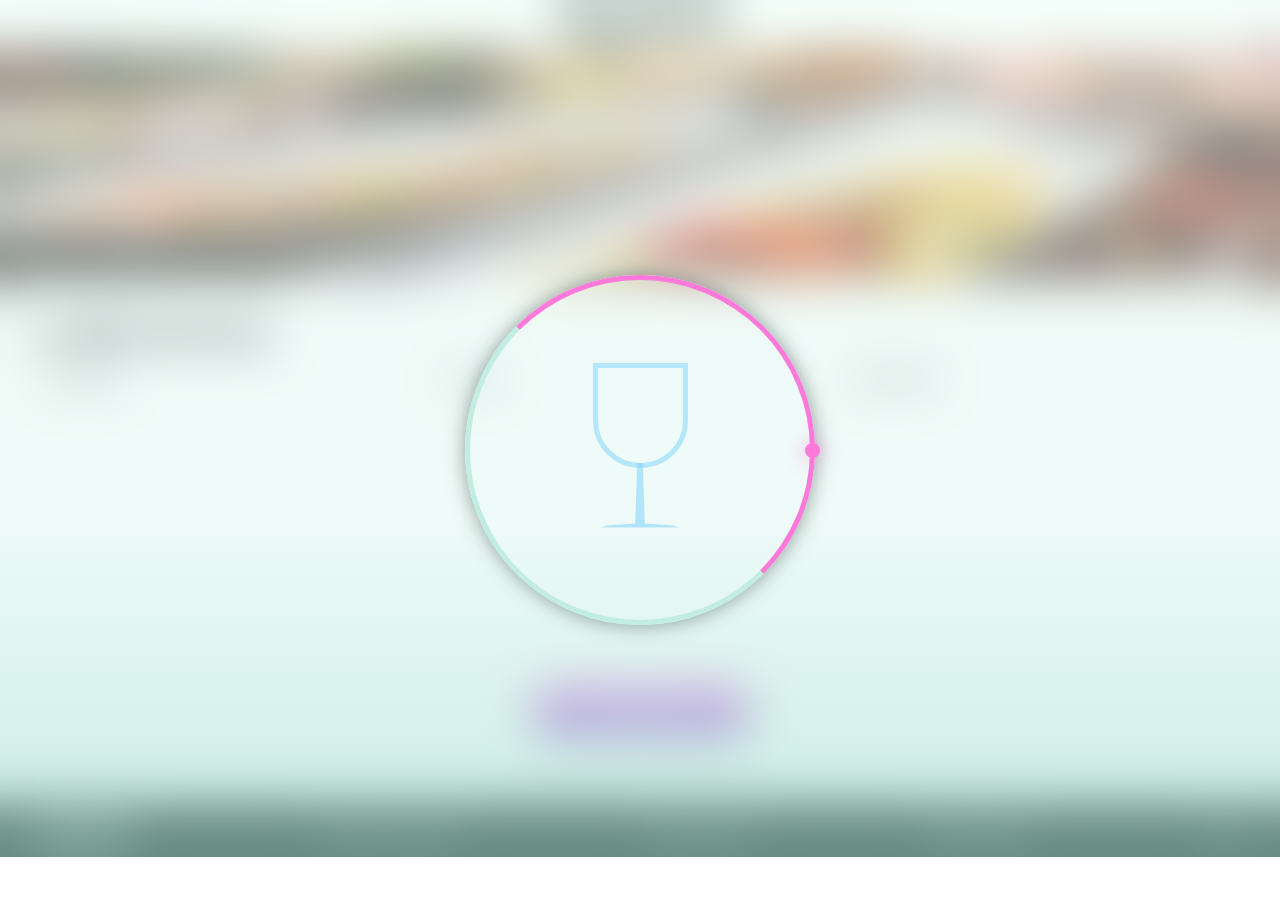
==== commit 026fc31a: "final version before knowing if validate" ====
--- a/PagesHTML/déliceDesSens.html
+++ b/PagesHTML/déliceDesSens.html
@@ -137,6 +137,15 @@
         <a href="#">Mentions légales</a>
         <a href="#">Contact</a>
     </footer>
+    <div class="loadingAnim">
+        <div id="animation-bg">
+            <div id="glass" class="glass">
+                <div class="glass-cup"></div>
+                <div class="glass-foot"></div>
+                <span></span>
+            </div>
+        </div>
+    </div>
 </body>
 
 </html>--- a/Public/css/style.css
+++ b/Public/css/style.css
@@ -26,13 +26,17 @@
   color: white;
 }
 
+body {
+  position: relative;
+}
+
 h1 {
   font-family: "fonts-header";
 }
 
 i {
   color: rgb(53, 53, 53);
-  transition: 0.3s;
+  transition: 0.6s;
 }
 
 a {
@@ -184,6 +188,15 @@
     transform: rotate(405deg);
   }
 }
+@keyframes fadeout {
+  0% {
+    opacity: 1;
+  }
+  100% {
+    opacity: 0;
+    z-index: -1000;
+  }
+}
 /*COLORS*/
 /**********************Text Colors*************************/
 /*******************Background Shades**********************/
@@ -784,7 +797,7 @@
     justify-content: center;
   }
 }
-@media screen and (max-width: 768px) {
+@media screen and (max-width: 767px) {
   .explanations__step {
     width: calc(100% - 10px);
     justify-content: start;
@@ -827,15 +840,18 @@
 }
 
 #animation-bg {
-  height: 100vh;
-  width: 100%;
-  overflow: hidden;
-  background: rgb(231, 255, 249);
-  background: linear-gradient(180deg, rgb(231, 255, 249) 60%, rgb(153, 226, 208) 100%);
+  height: 100%;
+  background: rgba(231, 255, 249, 0.5);
+  background: linear-gradient(180deg, rgba(231, 255, 249, 0.5) 60%, rgba(153, 226, 208, 0.5) 100%);
   gap: 20px;
   display: flex;
   justify-content: center;
   align-items: center;
+}
+@media screen and (max-width: 767px) {
+  #animation-bg {
+    align-items: start;
+  }
 }
 
 .glass-cup {
@@ -845,6 +861,12 @@
   border-radius: 0 0 60px 60px;
   height: 105px;
   width: 95px;
+}
+@media screen and (max-width: 767px) {
+  .glass-cup {
+    width: 78px;
+    height: 75px;
+  }
 }
 .glass-cup::after {
   content: "";
@@ -865,6 +887,12 @@
   position: relative;
   transform: translateY(-5px);
 }
+@media screen and (max-width: 767px) {
+  .glass-foot {
+    width: 78px;
+    height: 55px;
+  }
+}
 
 .ohmyfood {
   position: relative;
@@ -928,8 +956,22 @@
   animation: lettersAnimation 4s linear infinite;
 }
 
+.loadingAnim {
+  backdrop-filter: blur(1.5em);
+  z-index: 10000;
+  position: absolute;
+  top: 0;
+  left: 0;
+  width: 100%;
+  height: 100%;
+  animation: fadeout 0.4s 4s ease-in-out forwards;
+}
+
 #glass {
-  position: relative;
+  position: sticky;
+  top: 50vh;
+  left: 50vw;
+  transform: translate(-50%, -50%);
   width: 350px;
   height: 350px;
   border: 5px solid #c1ede2;
@@ -940,8 +982,14 @@
   justify-content: center;
   box-shadow: 0 0 20px rgba(54, 75, 70, 0.5294117647);
 }
-#glass:hover .glass-cup::after {
-  animation-duration: 10s;
+@media screen and (max-width: 767px) {
+  #glass {
+    left: 0;
+    top: 150px;
+    width: 190px;
+    height: 190px;
+    transform: none;
+  }
 }
 #glass::before {
   content: "";
@@ -954,7 +1002,7 @@
   border-top: 5px solid #ff79da;
   border-right: 5px solid #ff79da;
   border-radius: 50%;
-  animation: loadingCircle 2s linear infinite;
+  animation: loadingCircle 2s linear 2;
 }
 #glass::after {
   content: "";
@@ -965,6 +1013,11 @@
   transform-origin: left;
   animation: glassAfterAnimation 4s ease-in-out forwards;
 }
+@media screen and (max-width: 767px) {
+  #glass::after {
+    width: 78px;
+  }
+}
 #glass span {
   display: block;
   position: absolute;
@@ -974,7 +1027,7 @@
   height: 4px;
   background-color: transparent;
   transform-origin: left;
-  animation: translucidRotate 2s linear infinite;
+  animation: translucidRotate 2s linear 2;
 }
 #glass span::before {
   content: "";
@@ -985,7 +1038,7 @@
   height: 15px;
   border-radius: 50%;
   background-color: #ff79da;
-  box-shadow: 0 0 20px rgba(255, 121, 217, 0.8078431373), 0 0 25px rgba(255, 121, 217, 0.6352941176), 0 0 30px rgba(255, 121, 217, 0.537254902), 0 0 35px rgba(255, 121, 217, 0.4039215686), 0 0 40px rgba(255, 121, 217, 0.1843137255);
+  box-shadow: 0 0 20px rgba(255, 121, 217, 0.8078431373);
 }
 
 .menu {
@@ -1029,7 +1082,7 @@
   }
 }
 .menu-header i:nth-child(2) {
-  z-index: 2;
+  z-index: 1;
 }
 .menu-header i:nth-child(2):hover {
   opacity: 0;
@@ -1132,7 +1185,6 @@
   background-color: white;
   padding: 10px;
   border-radius: 10px;
-  transform: translateX(-30%);
   opacity: 0;
   animation: mealsAppear 0.2s ease-in-out forwards;
   display: grid;
@@ -1142,25 +1194,27 @@
 }
 @media screen and (min-width: 768px) {
   .menu-starter > div {
+    transform: translateX(-30%);
     width: 90%;
   }
 }
 @media screen and (max-width: 767px) {
   .menu-starter > div {
+    transform: translateY(30%);
     width: 100%;
   }
 }
 .menu-starter > div:nth-child(3) {
-  animation: mealsAppear 0.2s 0.1s ease-in-out forwards;
+  animation-delay: 4.1s;
 }
 .menu-starter > div:nth-child(5) {
-  animation: mealsAppear 0.2s 0.2s ease-in-out forwards;
+  animation-delay: 4.2s;
 }
 .menu-starter > div:nth-child(7) {
-  animation: mealsAppear 0.2s 0.3s ease-in-out forwards;
+  animation-delay: 4.3s;
 }
 .menu-starter > div:nth-child(9) {
-  animation: mealsAppear 0.2s 0.4s ease-in-out forwards;
+  animation-delay: 4.4s;
 }
 .menu-starter > div:hover label,
 .menu-starter > div:hover p {
@@ -1221,6 +1275,7 @@
   border-radius: 0 10px 10px 0;
   background-color: #99e2d0;
   transform: scaleX(0);
+  opacity: 0;
   transform-origin: right;
   transition: 0.4s ease-in-out;
 }
@@ -1239,7 +1294,6 @@
   background-color: white;
   padding: 10px;
   border-radius: 10px;
-  transform: translateX(-30%);
   opacity: 0;
   animation: mealsAppear 0.2s ease-in-out forwards;
   display: grid;
@@ -1249,25 +1303,27 @@
 }
 @media screen and (min-width: 768px) {
   .menu-dishes > div {
+    transform: translateX(-30%);
     width: 90%;
   }
 }
 @media screen and (max-width: 767px) {
   .menu-dishes > div {
+    transform: translateY(30%);
     width: 100%;
   }
 }
 .menu-dishes > div:nth-child(3) {
-  animation: mealsAppear 0.2s 0.1s ease-in-out forwards;
+  animation-delay: 4.4s;
 }
 .menu-dishes > div:nth-child(5) {
-  animation: mealsAppear 0.2s 0.2s ease-in-out forwards;
+  animation-delay: 4.5s;
 }
 .menu-dishes > div:nth-child(7) {
-  animation: mealsAppear 0.2s 0.3s ease-in-out forwards;
+  animation-delay: 4.6s;
 }
 .menu-dishes > div:nth-child(9) {
-  animation: mealsAppear 0.2s 0.4s ease-in-out forwards;
+  animation-delay: 4.7s;
 }
 .menu-dishes > div:hover label,
 .menu-dishes > div:hover p {
@@ -1328,6 +1384,7 @@
   border-radius: 0 10px 10px 0;
   background-color: #99e2d0;
   transform: scaleX(0);
+  opacity: 0;
   transform-origin: right;
   transition: 0.4s ease-in-out;
 }
@@ -1346,7 +1403,6 @@
   background-color: white;
   padding: 10px;
   border-radius: 10px;
-  transform: translateX(-30%);
   opacity: 0;
   animation: mealsAppear 0.2s ease-in-out forwards;
   display: grid;
@@ -1356,25 +1412,27 @@
 }
 @media screen and (min-width: 768px) {
   .menu-desserts > div {
+    transform: translateX(-30%);
     width: 90%;
   }
 }
 @media screen and (max-width: 767px) {
   .menu-desserts > div {
+    transform: translateY(30%);
     width: 100%;
   }
 }
 .menu-desserts > div:nth-child(3) {
-  animation: mealsAppear 0.2s 0.1s ease-in-out forwards;
+  animation-delay: 4.7s;
 }
 .menu-desserts > div:nth-child(5) {
-  animation: mealsAppear 0.2s 0.2s ease-in-out forwards;
+  animation-delay: 4.8s;
 }
 .menu-desserts > div:nth-child(7) {
-  animation: mealsAppear 0.2s 0.3s ease-in-out forwards;
+  animation-delay: 4.9s;
 }
 .menu-desserts > div:nth-child(9) {
-  animation: mealsAppear 0.2s 0.4s ease-in-out forwards;
+  animation-delay: 5s;
 }
 .menu-desserts > div:hover label,
 .menu-desserts > div:hover p {
@@ -1435,6 +1493,7 @@
   border-radius: 0 10px 10px 0;
   background-color: #99e2d0;
   transform: scaleX(0);
+  opacity: 0;
   transform-origin: right;
   transition: 0.4s ease-in-out;
 }
